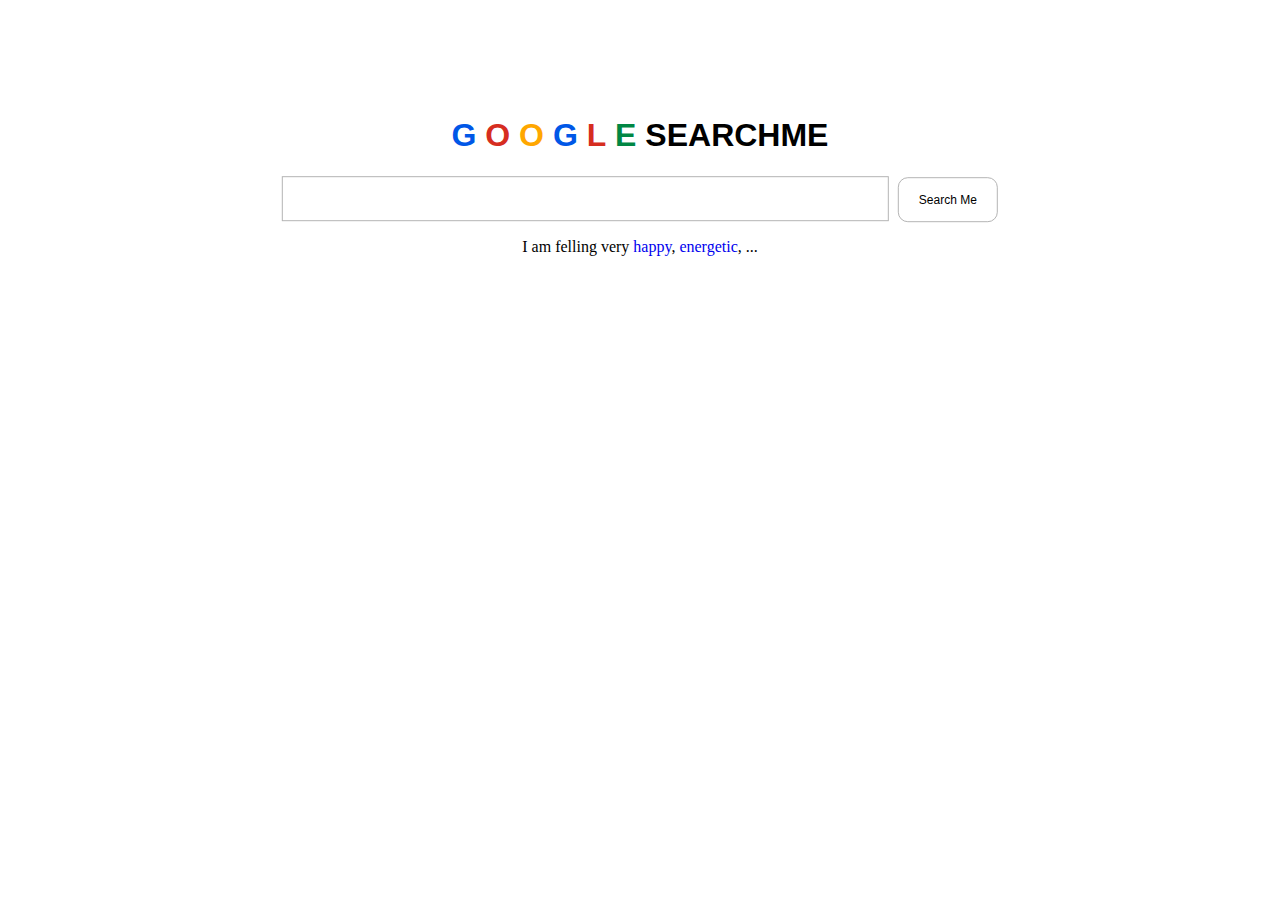
==== assignment-3/index.html @ 0ee945da "third commit" ====
<!DOCTYPE html>
<html>
  <head>
    <meta charset="utf-8" />
    <title>Google Search</title>
    <link rel="stylesheet" href="style.css">
  </head>
  <body>
    <div class='main'>
      <h1>
        <span style="color:#0057e7">G</span>
        <span style="color:#d62d20">O</span>
        <span style="color:#ffa700">O</span>
        <span style="color:#0057e7">G</span>
        <span style="color:#d62d20">L</span>
        <span style="color:#008744">E</span>
         SEARCHME</h1>
      <!-- SEARCH AREA -->
      <form class="search-form">
        <input class="input-form">
        <button type="submit">Search Me</button>
      </form>
      <p>I am felling very <a href="#">happy</a>, <a href="#">energetic</a>, ...</p>
    </div>
  </body>
</html>
---- assignment-3/style.css ----
/* add your CSS here */

body {
  position: relative;
}
.main {
  width: 60%;
  text-align: center;
  position: absolute;
  top: 50%;
  left: 50%;
  transform: translate(-50%, 50%);
}

h1 {
  word-spacing: 10px;
  font-family: sans-serif;
}

span {
  margin: 0;
  padding: 0;
  letter-spacing: -10px;
}

.input-form {
  width: 80%;
  height: 45px;
  border: 0.5px solid #b4b4b4;
  padding: 3px;
  font-size: 18px;
  box-sizing: border-box;
}

.search-form button {
  margin: 0 0 0 5px;
  width: 100px;
  height: 45px;
  border: 0.5px solid #b4b4b4;
  border-radius: 10px;
  background-color: white;
  display: inline-block;
  box-sizing: border-box;
  cursor: pointer;
  font-size: 12px;
}

button:hover {
  background-color: #b4b4b4;
}

button:active {
  background-color: #999999;
}

p a {
  text-decoration: none;
}
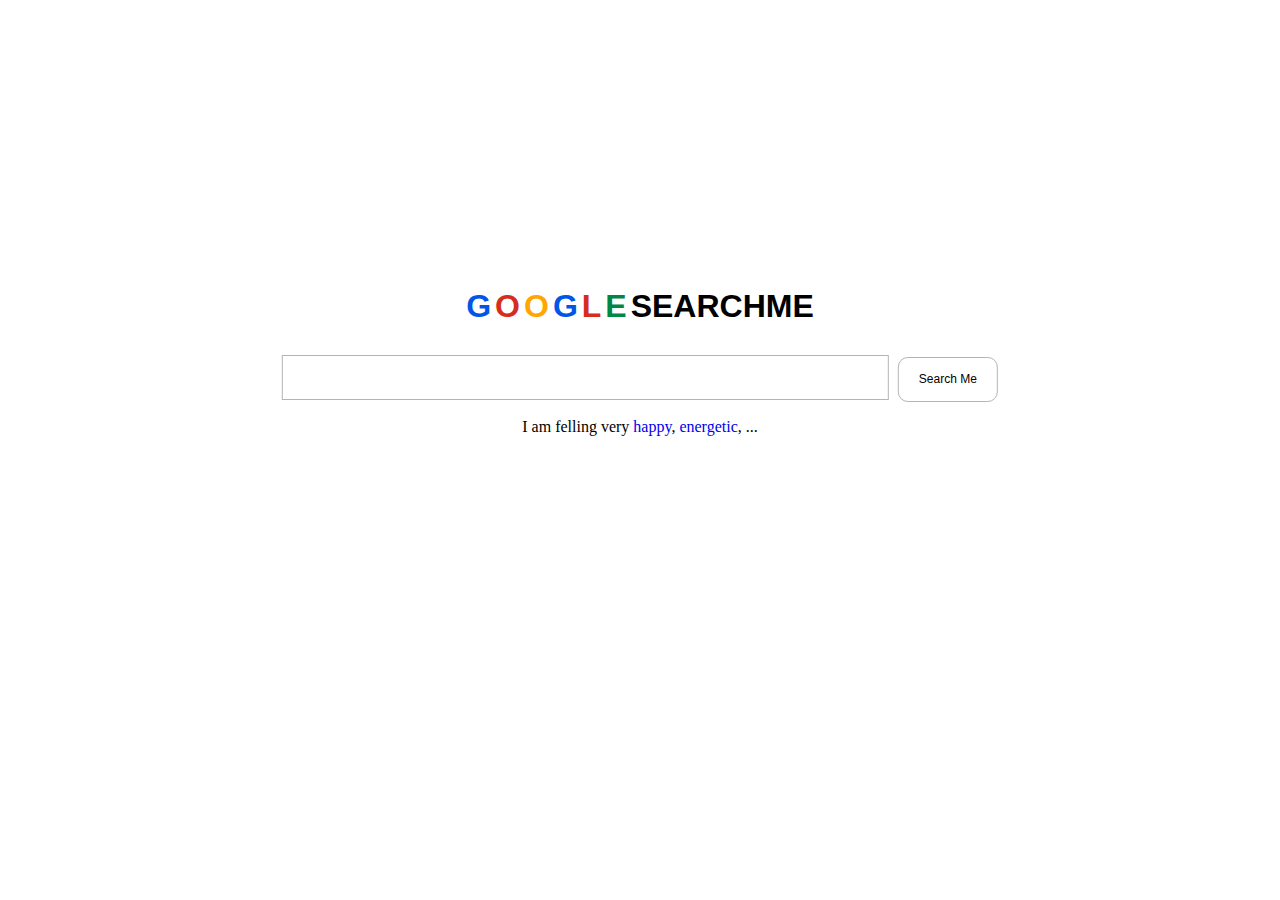
==== commit 2621fc8d: "third commit" ====
--- a/assignment-3/index.html
+++ b/assignment-3/index.html
@@ -7,14 +7,15 @@
   </head>
   <body>
     <div class='main'>
-      <h1>
-        <span style="color:#0057e7">G</span>
-        <span style="color:#d62d20">O</span>
-        <span style="color:#ffa700">O</span>
-        <span style="color:#0057e7">G</span>
-        <span style="color:#d62d20">L</span>
-        <span style="color:#008744">E</span>
-         SEARCHME</h1>
+      <div class='header'>
+        <h1 style="color:#0057e7">G</h1>
+        <h1 style="color:#d62d20">O</h1>
+        <h1 style="color:#ffa700">O</h1>
+        <h1 style="color:#0057e7">G</h1>
+        <h1 style="color:#d62d20">L</h1>
+        <h1 style="color:#008744">E</h1>
+        <h1>SEARCHME</h1>
+      </div>
       <!-- SEARCH AREA -->
       <form class="search-form">
         <input class="input-form">
--- a/assignment-3/style.css
+++ b/assignment-3/style.css
@@ -9,11 +9,15 @@
   position: absolute;
   top: 50%;
   left: 50%;
-  transform: translate(-50%, 50%);
+  transform: translate(-50%, 250px);
 }
 
-h1 {
-  word-spacing: 10px;
+.header {
+  margin: 30px;
+}
+
+.header h1 {
+  display: inline;
   font-family: sans-serif;
 }
 
